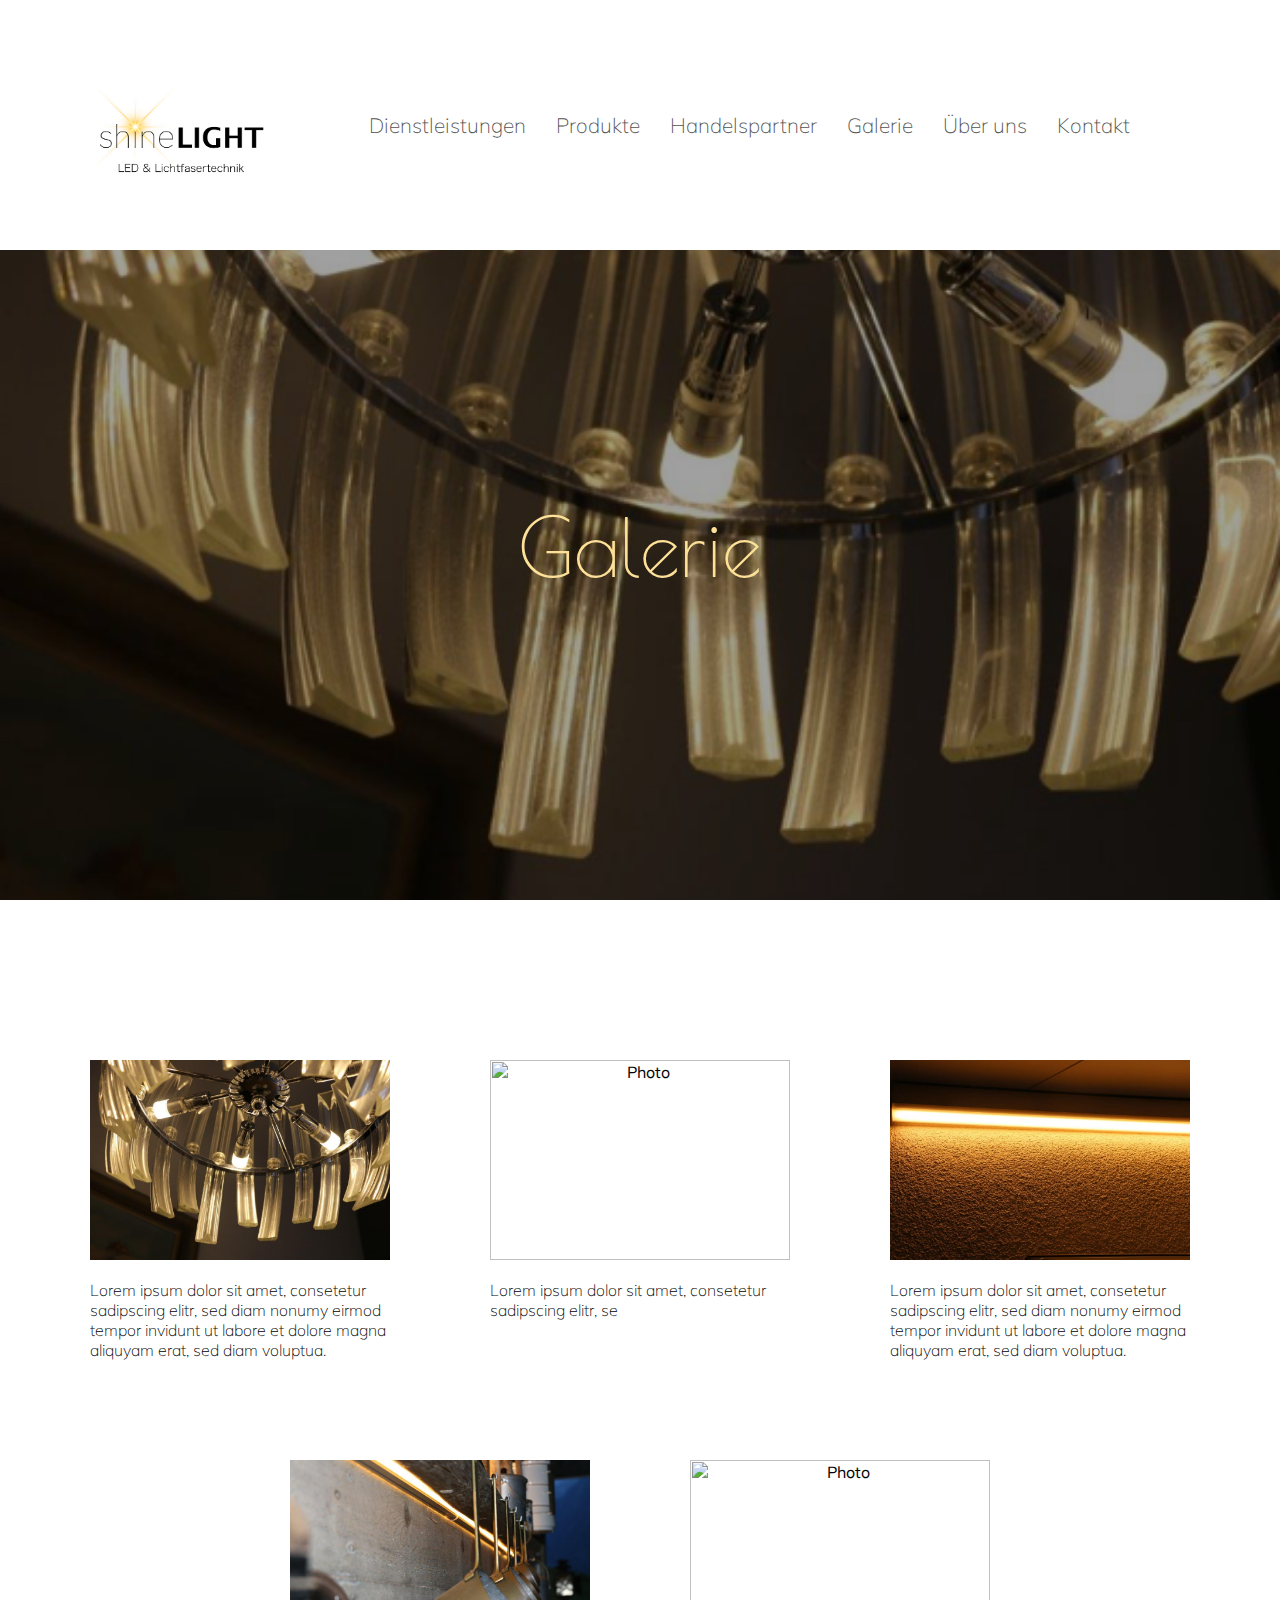
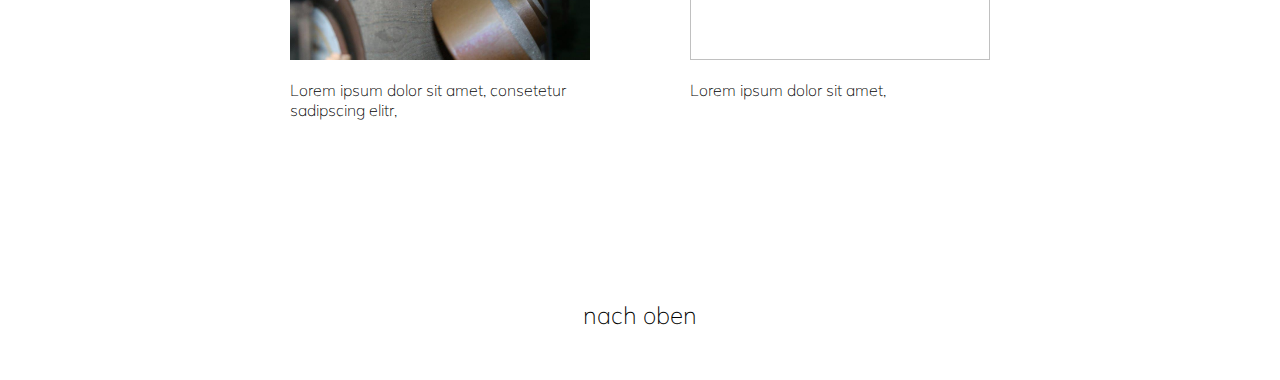
==== gallery.html @ f6fac030 "add phoneversion" ====
<html>
<head>
    <meta charset="utf-8" />
    <meta http-equiv="X-UA-Compatible" content="IE=edge">
    <title>Shine Light</title>
    <meta name="viewport" content="width=device-width, initial-scale=1">
    <link href="https://stackpath.bootstrapcdn.com/font-awesome/4.7.0/css/font-awesome.min.css" rel="stylesheet" integrity="sha384-wvfXpqpZZVQGK6TAh5PVlGOfQNHSoD2xbE+QkPxCAFlNEevoEH3Sl0sibVcOQVnN" crossorigin="anonymous">
    <link href="https://fonts.googleapis.com/css?family=Poiret+One&amp;subset=cyrillic,latin-ext" rel="stylesheet">
    <link rel="stylesheet" href="https://use.fontawesome.com/releases/v5.6.3/css/all.css" integrity="sha384-UHRtZLI+pbxtHCWp1t77Bi1L4ZtiqrqD80Kn4Z8NTSRyMA2Fd33n5dQ8lWUE00s/" crossorigin="anonymous">
    <link href="https://fonts.googleapis.com/css?family=Muli:200,300,300i,400,700&amp;subset=latin-ext" rel="stylesheet">
    <link rel="stylesheet" type="text/css" media="screen" href="styles.css" />
    <script src="http://ajax.googleapis.com/ajax/libs/jquery/3.3.1/jquery.min.js"></script>
    <script src="main.js"></script>
</head>
<body>
<div class="website">
    <header class="header">
        <div class="header-brand-wrapper">
            <a href="index.html">
                <img src="img/LogoWeissUntertitel.png" class= "header-brand" alt="Logo">
            </a>
        </div>
    
        <nav class="header-navbar">
            <ul class="header-navbar-links" id="header-navbar-links">
                <li><a href="index.html#dienstleistungen">Dienstleistungen</a></li>
                <li><a href="index.html#produkte">Produkte</a></li>
                <li><a href="handelspartner.html">Handelspartner</a></li>
                <li><a href="index.html#gallery">Galerie</a></li>
                <li><a href="index.html#team">Über uns</a></li>
                <li><a href="index.html#kontakt">Kontakt</a></li>
            </ul>
        </nav>
    </header>
    <div class="header-img-gallery">
        <h1 class="header-img-text">Galerie</h1>
    </div>
    <div class="gallery">
        <div class="galleryBlock">
            <div class="galleryPhoto">
                <img src="img/Kronleuchter.jpg" class="galleryPhoto-img" alt="Photo">
            </div>
            <div class="galleryText">
                <p>Lorem ipsum dolor sit amet, 
                    consetetur sadipscing elitr, 
                    sed diam nonumy eirmod tempor invidunt ut 
                    labore et dolore magna aliquyam erat, 
                    sed diam voluptua.
                </p>
            </div>
        </div>

        <div class="galleryBlock">
            <div class="galleryPhoto">
                <img src="img/Titelbild.JPG" class="galleryPhoto-img" alt="Photo">
            </div>
            <div class="galleryText">
                <p>Lorem ipsum dolor sit amet, 
                    consetetur sadipscing elitr, 
                    se
                </p>
            </div>
        </div>

        <div class="galleryBlock">
            <div class="galleryPhoto">
                <img src="img/Profilleuchten.jpg" class="galleryPhoto-img" alt="Photo">
            </div>
            <div class="galleryText">
                <p>Lorem ipsum dolor sit amet, 
                    consetetur sadipscing elitr, 
                    sed diam nonumy eirmod tempor invidunt ut 
                    labore et dolore magna aliquyam erat, 
                    sed diam voluptua.
                </p>
            </div>
        </div>

        <div class="galleryBlock">
            <div class="galleryPhoto">
                <img src="img/LEDLeuchten.jpg" class="galleryPhoto-img" alt="Photo">
            </div>
            <div class="galleryText">
                <p>Lorem ipsum dolor sit amet, 
                    consetetur sadipscing elitr, 
                    
                </p>
            </div>
        </div>

        <div class="galleryBlock">
            <div class="galleryPhoto">
                <img src="img/Titelbild.JPG" class="galleryPhoto-img" alt="Photo">
            </div>
            <div class="galleryText">
                <p>Lorem ipsum dolor sit amet, 
                    
                </p>
            </div>
        </div>

       

    </div>
    <div class="footer">
        <div class="container">
            <a href="#">nach oben</a>
        </div>
    </div>

</div>
</div>

</body>     
</html>
---- styles.css ----
html,body
{
    overflow-x: hidden; 
}


html {
    scroll-behavior: smooth;

}

html body {
    font-family: 'Muli', sans-serif; 
    margin: 0px;
}


h1, p {
    font-weight: lighter;
}

/**
* Header-Bereich
*/


.header {
    display: flex;
    flex-flow: row nowrap;
    justify-content: space-between;
    align-items: center;
    height: 250px;
    width: auto;
    background-color: white;
   
}

@media (max-width:312px) {
    .header {
        height: 350px;
        flex-flow: row wrap;
    }
}

.header-navbar-links {
       margin-top: 0px;
       margin-right: 150px;
       padding-inline-start: 0px;
}

@media (max-width:800px) {
    .header-navbar-links {
        margin-top: 30px; 
    }
}

.header-navbar-links a{
    color:  rgb(81, 81, 81);
    text-decoration: none;
    transition: all 0.5s;
    font-size: 130%; 
    font-weight: lighter;       
}

@media (max-width:845px) {
    .header-navbar-links a{
        font-size: 115%; 
    }
}

.header-navbar-links a:hover {
    text-decoration: none;
    color: rgb(0, 0, 0);
}

.header-navbar-links li {
    float: left;
    list-style-type: none;
    margin-left: 30px;
    
}

@media (max-width:800px) {
    .header-navbar-links li {
        float: none;
    }
}

.header-brand-wrapper {
    margin-top: 40px;
    margin-left: 40px;
}

@media (max-width:550px) {
    .header-brand-wrapper {
        margin-left: 0px;
        margin-top: 0px;
    }
}

.header-brand {
    height: 200px;
    width: auto;
} 

@media (max-width:550px) {
    .header-brand {
        height: 150px;
       
    }
}

@media (max-width:414px) {
    .header-brand {
        height: 120px;
       
    }
}

@media (max-width:312px) {
    .header-brand {
        height: 150px;
        text-align: center;
        
    }
}


.header-brand:hover {
    cursor: pointer;
    
}

.header-img {
    background-image: url("img/Titelbilddunkel.png");
    background-position: 50% 30%;
    background-size: cover;
    height: 700px;
    background-attachment: fixed;
}

.header-img-text {
    color: rgb(254, 225, 153);
    font-weight: lighter;
    font-family: 'Poiret One', cursive;
    font-size: 500%;
    text-align: center;
    padding-top: 250px;
    margin-top: 0px;
    margin-bottom:0px;

}

@media (max-width:550px) {
    .header-img-text {
        padding-top: 200px;
       
    }
}

@media (max-width:312px) {
    .header-img-text {
        padding-top: 100px;
       
    }
}

/* 
Service-Bereich
*/

.service-part {
    max-width: 1300px;
    margin: 0 auto 0 auto;
}
.service, 
.service-verkauf {
    padding: 100px 100px;
   
}

@media (max-width:845px) {
    .service, 
    .service-verkauf {
        padding: 80px 50px;
    }
}

@media (max-width:450px) {
    .service, 
    .service-verkauf {
        padding: 70px 20px;
    }
}

.service-verkauf {
    background-color: rgb(253, 253, 253);
}

.service-container {
    display: flex;
    flex-direction: row;
    flex-wrap: wrap;
    align-items: center;
    justify-content:space-evenly;
   
}

.service-icon {
    width: 150px;
    font-size: 700%;
    text-align: center;
   
}

 @media (max-width:845px) {
    .service-icon{
        font-size: 500%;
    } 
} 

.service-text {
    height: auto;
    text-align: center;
    max-width: 600px;
    
}

.service-text h1 {
    text-align: center;
}


/* 
Products-Bereich
*/

.products {
    background-image: url("img/Sternenhimmel.jpg");
    height: 800px;
    width: 100%;
    position: relative;
    background-size: cover;
  
   
}

.products-LED {
    background-image: url("img/LEDLeuchten.jpg");
    height: 800px;
    width: 100%;
    position: relative;
    background-size: cover;
}

.products-text {

    color: rgb(255, 255, 255);
    text-align: center;
    padding-top: 5%;
    
}


.transparent-background {
    background-color: rgb(0, 0, 0, 0.5);
    height: 40%;
    width: 100%;
    position: absolute;
    bottom: 0;
}

  .dropbtn {
    text-align: center;
    background-color: rgb(0, 0, 0, 0.0);
    margin-right: auto;
    margin-left: auto;
    display: block;
    margin-bottom: 7%;
    padding: 0 0 0 0;
    color: white;
    cursor: pointer;
    box-shadow: none;
    border: none;
    font-size: 400%;
    
    
  }  

  

.dropdown-content {
    color: white;
    padding: 0px 150px 0px 150px;
    height: 0px;
    background-color:rgb(0, 0, 0, 0.9);
    overflow: auto;
    font-size: 130%;
}

.dropdown-content p {

    margin: 70px 100px 0px 100px;
}

@media (max-width:800px) {
    .dropdown-content{
        padding: 0px 70px 0px 70px;
    } 
}
@media (max-width:450px) {
    .dropdown-content{
        padding: 0px 30px 0px 30px;
        position: static;
    } 
}

@media (max-width:1280px) {
    .dropdown-content p{
        margin: 70px 50px 0px 50px;
    } 
}
@media (max-width:800px) {
    .dropdown-content p{
        margin: 70px 30px 0px 30px;
    } 
}
@media (max-width:450px) {
    .dropdown-content p{
        margin: 50px 10px 0px 10px;
        position: static;
    } 
}

.dropdown-height {
    height: 400px;
    animation: dropdownheight 1s forwards; 
}

@keyframes dropdownheight {
    from { 
        height: 0px;
    }
    to {
        height: 400px;
    };
}

.inverse-dropdown-height {
    animation: inversedropdownheight 1s forwards; 
}

@keyframes inversedropdownheight {
    from { 
        height: 400px;
    }
    to {
        height: 0px;
    };
} 

.gallery-link {
    margin-top: 90px;
    margin-bottom: 70px;
    text-align: center;
    color: white;
    font-weight: lighter;
}

.gallery-link a {
    text-decoration: none;
    color: white;
    transition: all 0.5s;
}

.gallery-link a:hover {
    cursor: pointer;
    color:  rgb(254, 225, 153);
    text-decoration: underline;
}

/*
* Weisser Übergang mit Glühbirne
*/

.whiteCrossing {
    height: 200px;
    background-color: white;
    
}

.whiteCrossingContainer {
    display: block;
    margin: auto 0;
    text-align: center;
    padding-top: 70px;
}

.whiteCrossingIcon {
    text-align: center;
    font-size: 250%;
    display: inline-block;
    padding: 0px 30px;
    transition: all 2s ease-in-out;
    color: rgb(81, 81, 81);
}

.whiteCrossingIcon:hover {
    transform: rotate(360deg);
    color: rgb(254, 225, 153);
}

.whiteCrossingStripe {
    color: rgb(81, 81, 81);
    width: 300px;
    height: 2px;
    background-color: rgb(81, 81, 81);
    display: inline-block;
}

@media (max-width:860px) {
    .whiteCrossingStripe{
        width: 150px;
    }
}

@media (max-width:460px) {
    .whiteCrossingStripe{
        width: 50px;
    }
}

/*
*About us
*/


.aboutUs {
    padding: 150px 150px;
    background: linear-gradient(140deg, rgb(254, 225, 153), rgb(235, 173, 59),rgb(254, 225, 153));
}

@media (max-width:845px) {
    .aboutUs {
        padding: 80px 50px;
    }
}

@media (max-width:450px) {
    .aboutUs {
        padding: 70px 20px;
    }
}

.aboutUsTitle {
    color: white;
    margin-top: 0px;
    margin-bottom: 100px;
    font-weight: lighter;
    text-align: center;
}

.aboutUsContainer {
    display: flex;
    flex-flow: row wrap;
    justify-content: center;
}

.roger,
.nirmal {
    min-width: 450px;
    text-align: center;
    padding-bottom: 85px;
}

.portrait{
    height: 250px;
    border: solid 3px white;
    margin: 0 auto;
    
}

.name {
    color: white;
    font-weight: bold;
    font-size: 120%;
    margin: 50px 0 30px 0;
}

.personalData {
    color: white;
    margin: 5px;
}

.agb {
    text-align: center;
    margin-top: 100px;
 
}

.agb a {
    color: white;
    text-decoration: none;
    font-weight: lighter;
}

.agb a:hover {
    color: white;
    text-decoration: underline;
}

/*
* Contact
*/

.contact {
    padding: 150px 100px;
    background: linear-gradient(140deg, rgb(0, 0, 0), rgb(39, 39, 39),rgb(0, 0, 0));
}

@media (max-width:845px) {
    .contact {
        padding: 80px 50px;
    }
}

@media (max-width:450px) {
    .contact {
        padding: 70px 20px;
    }
}

.contactTitle {
    color: white;
    margin-top: 0px;
    font-weight: lighter;
    text-align: center;
}

.contact-subheading {
    color:rgb(255, 255, 255);
    font-weight: lighter;
    margin-bottom: 100px;
    text-align: center;

}

.contactContainer {
    display: flex;
    flex-flow: row wrap;
    justify-content: center;
    
}
.contactData,
.googleMaps {
    min-width: 350px;
    padding: 50px;
    
}

@media (max-width:450px) {
    .contactData,
    .googleMaps {
        min-width: 270px;
        padding: 70px 20px;
    }
}



.contact-icon {
    display: inline-block;
    width: 40px;
    text-align: center;
}

.contact-methods {
    color: white;
    list-style-type: none;
    padding-left: 0px;
    margin-top:0px;
}

.contact-methods li{
    width: 100%;
    font-weight: lighter;
    height: 2.5em;
}

.contact-methods li .fa {
font-size: 150%;
}

.contact-adress {
    margin-top: 60px;
}

.contact-öffnungszeiten {
    margin-top: 60px;
}
.contact-adress p,
.contact-öffnungszeiten p {
    color: white;
    font-weight: lighter;
    margin-bottom: 0px;
}

.footer {
    background-color:  rgb(255, 255, 255);
    text-align: center;
    font-weight: lighter;
    margin-bottom: 0px;
    font-size: 150%;
    
}

.footer p {
    color: rgb(0, 0, 0);
}

.footer a{
    text-decoration: none;
    color: rgb(0, 0, 0);
}

.footer a:hover {
    cursor: pointer;
    color: rgb(254, 225, 153);
}

.footer .container {
    padding-top: 50px;
    padding-bottom: 50px;
}


/*
* Handelspartner
*/

.header-img-handelspartner {
    background-image: url("img/handshakedark.png");
    background-position: 80% 0;
    background-size: cover;
    height: 700px;
    background-attachment: fixed;
}

.handelspartner {
    display: flex;
    flex-direction: row;
    flex-wrap: wrap;
    justify-content: center;
    max-width: 1300px;
    margin: 70px auto 70px auto;
}

.partnerBlock {
    padding: 50px;
    flex-basis: 300px;
   
}

.partnerLogo {
    height: 100px;
    text-align: center;
}

.partnerLogo-Bild {
    height: 100%;

}

.partnerText {
    margin: 40px 0 40px 0;
}

.partnerLink {
    text-align: center;
   
}

.partnerButton {
    height: 45px;
    width: 150px;
    border-radius: 10px;
}

.partnerButton:hover {
    background-color: rgb(254, 225, 153);
    cursor: pointer;
}

.partnerButton a {
    color: unset;
    text-decoration: none;
}

/*
* Galerie
*/

.header-img-gallery {
    background-image: url("img/Kronleuchterdunkel.png");
    background-position: 80% 0;
    background-size: cover;
    height: 700px;
    background-attachment: fixed;
}

.gallery {
    display: flex;
    flex-direction: row;
    flex-wrap: wrap;
    justify-content: center;
    max-width: 1300px;
    margin: 70px auto 70px auto;
}


.galleryBlock {
    padding: 40px 50px;
    flex-basis: 300px;
   
}

@media (max-width:450px) {
    .galleryBlock {
        min-width: 150px;
        padding: 10px 20px;
        text-align: center;
    }
}

.galleryPhoto {
    height: 200px;
    text-align: center;
    transition: all 0.5s ease-in-out;
}

@media (max-width:450px) {
    .galleryPhoto {
      height: 150px;
    }
}

@media (max-width:250px) {
    .galleryPhoto {
      height: 100px;
    }
}

.galleryPhoto:hover {
    transform: scale(2);
    
}

.galleryPhoto-img {
    height: 100%;

}

.galleryText {
    margin: 20px 0 20px 0;
}

@media (max-width:450px) {
    .galleryText{
        margin: 20px 10px 20px 10px;
    }
}
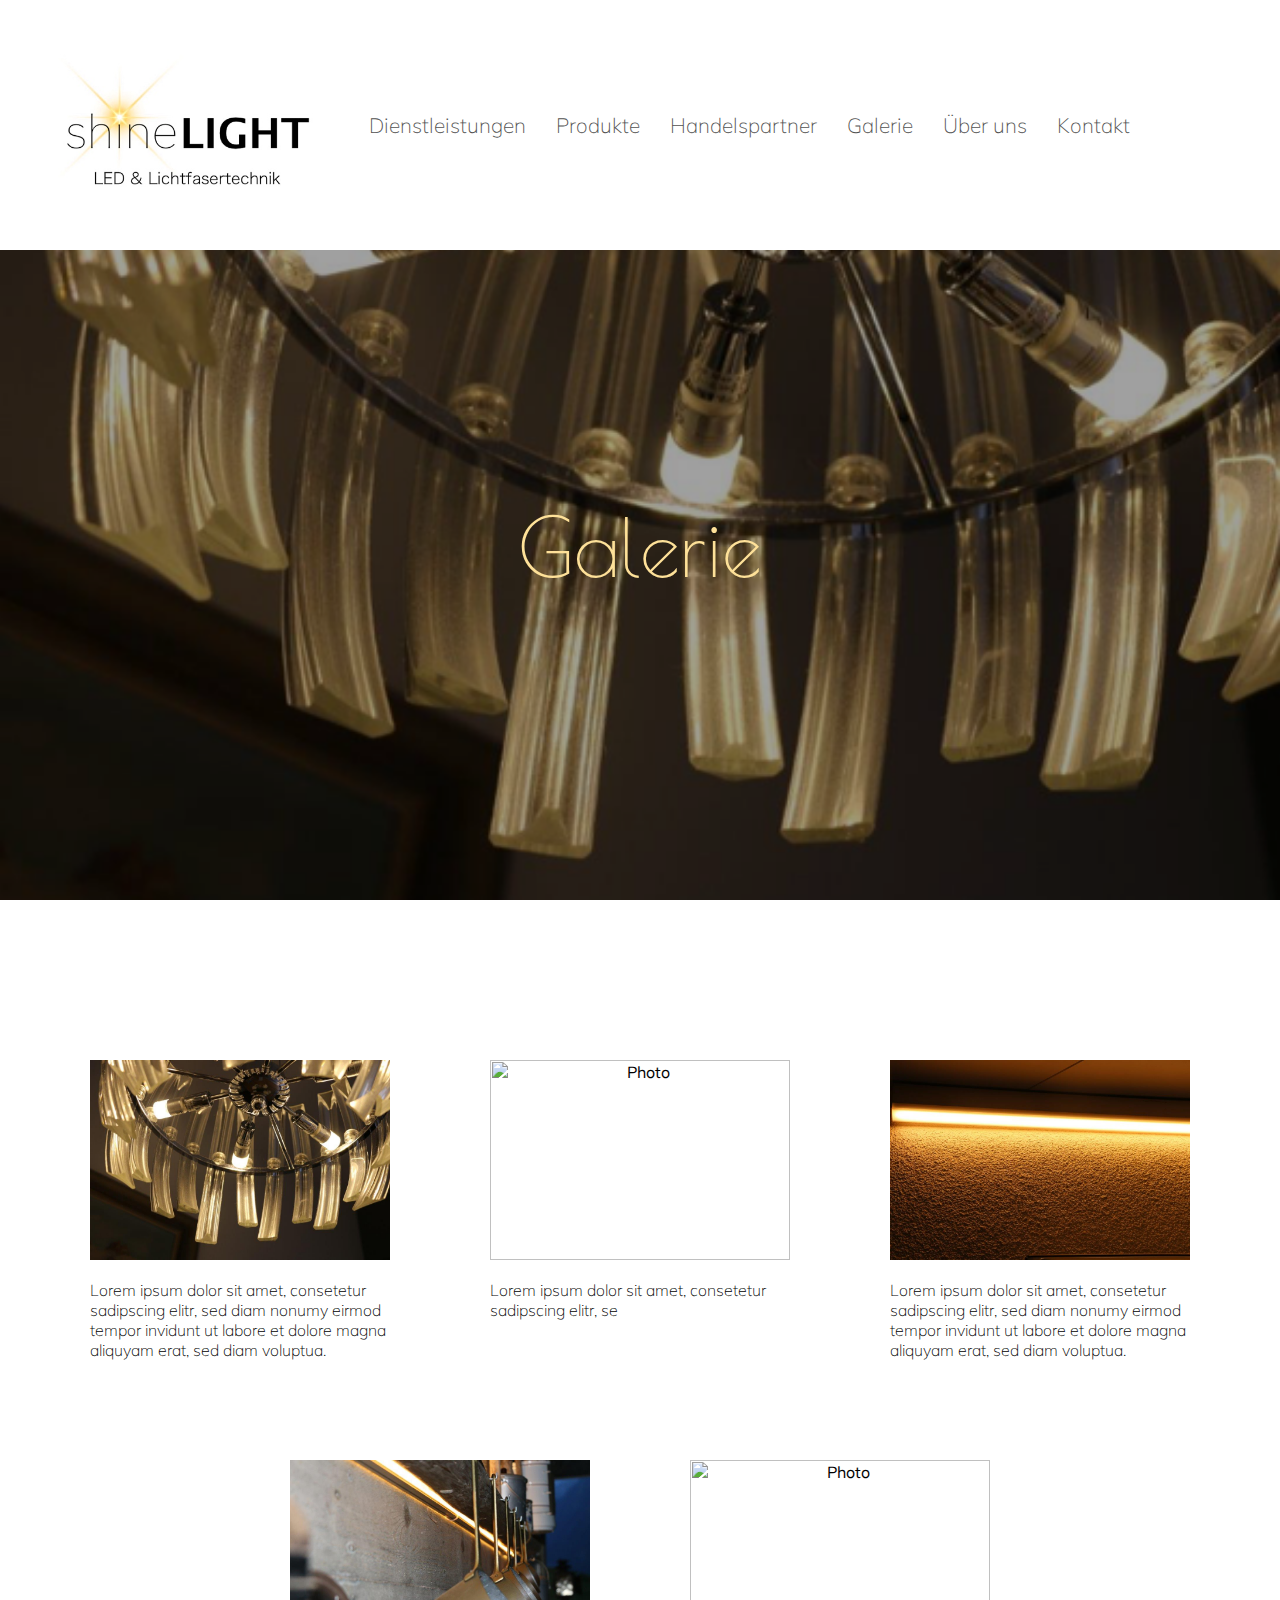
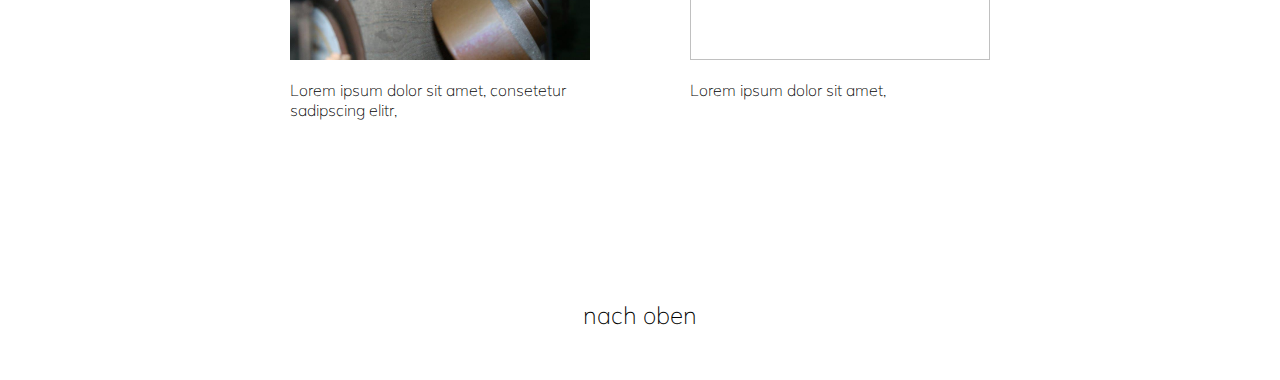
==== commit 9c862876: "add new Logo" ====
--- a/gallery.html
+++ b/gallery.html
@@ -17,7 +17,7 @@
     <header class="header">
         <div class="header-brand-wrapper">
             <a href="index.html">
-                <img src="img/LogoWeissUntertitel.png" class= "header-brand" alt="Logo">
+                <img src="img/logoweiss-sharp.jpg" class= "header-brand" alt="Logo">
             </a>
         </div>
     
--- a/styles.css
+++ b/styles.css
@@ -38,7 +38,7 @@
    
 }
 
-@media (max-width:312px) {
+@media (max-width:400px) {
     .header {
         height: 350px;
         flex-flow: row wrap;
@@ -54,6 +54,12 @@
 @media (max-width:800px) {
     .header-navbar-links {
         margin-top: 30px; 
+    }
+}
+
+@media (max-width:350px) {
+    .header-navbar-links {
+        margin-top: 0px; 
     }
 }
 
@@ -83,14 +89,13 @@
     
 }
 
-@media (max-width:800px) {
+@media (max-width:900px) {
     .header-navbar-links li {
         float: none;
     }
 }
 
 .header-brand-wrapper {
-    margin-top: 40px;
     margin-left: 40px;
 }
 
@@ -102,25 +107,19 @@
 }
 
 .header-brand {
-    height: 200px;
+    height: 150px;
     width: auto;
 } 
 
 @media (max-width:550px) {
     .header-brand {
-        height: 150px;
+        height: 100px;
        
     }
 }
 
-@media (max-width:414px) {
-    .header-brand {
-        height: 120px;
-       
-    }
-}
-
-@media (max-width:312px) {
+
+@media (max-width:400px) {
     .header-brand {
         height: 150px;
         text-align: center;
@@ -157,6 +156,7 @@
 @media (max-width:550px) {
     .header-img-text {
         padding-top: 200px;
+        font-size: 350%;
        
     }
 }
@@ -164,7 +164,7 @@
 @media (max-width:312px) {
     .header-img-text {
         padding-top: 100px;
-       
+        font-size: 250%;
     }
 }
 
@@ -286,11 +286,12 @@
     box-shadow: none;
     border: none;
     font-size: 400%;
-    
-    
+    transition: all 1s ease-in-out;
   }  
 
-  
+  .dropbtn:focus {
+      outline: none;
+  }
 
 .dropdown-content {
     color: white;
@@ -314,7 +315,6 @@
 @media (max-width:450px) {
     .dropdown-content{
         padding: 0px 30px 0px 30px;
-        position: static;
     } 
 }
 
@@ -331,7 +331,6 @@
 @media (max-width:450px) {
     .dropdown-content p{
         margin: 50px 10px 0px 10px;
-        position: static;
     } 
 }
 
@@ -661,7 +660,10 @@
 .partnerBlock {
     padding: 50px;
     flex-basis: 300px;
-   
+}
+
+.partnerBlock hr {
+    margin-top: 70px;
 }
 
 .partnerLogo {
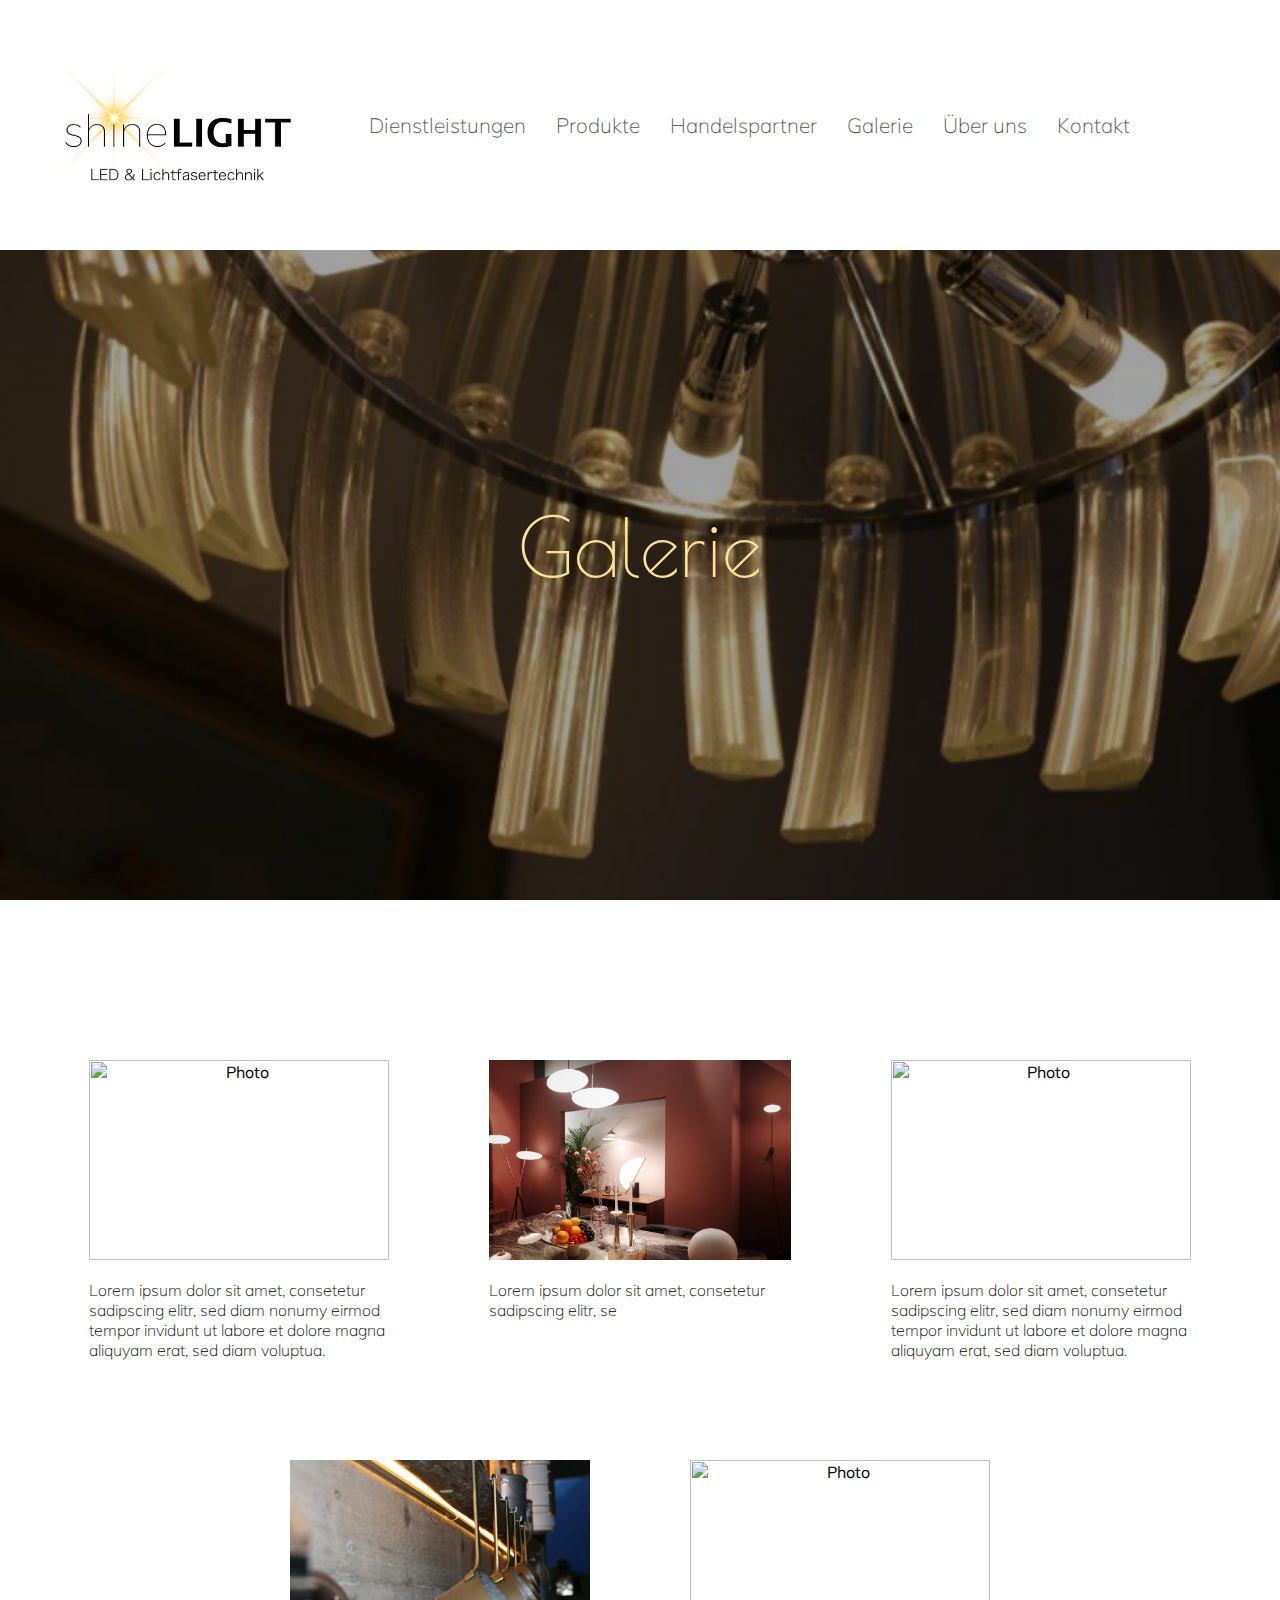
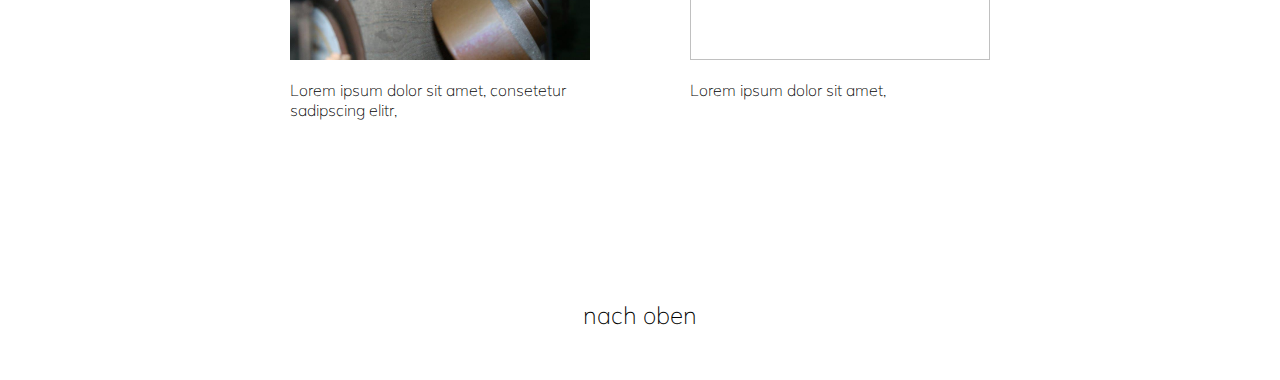
==== commit 6d7235f5: "add new Images" ====
--- a/gallery.html
+++ b/gallery.html
@@ -38,7 +38,7 @@
     <div class="gallery">
         <div class="galleryBlock">
             <div class="galleryPhoto">
-                <img src="img/Kronleuchter.jpg" class="galleryPhoto-img" alt="Photo">
+                <img src="img/Holzküche.jpg" class="galleryPhoto-img" alt="Photo">
             </div>
             <div class="galleryText">
                 <p>Lorem ipsum dolor sit amet, 
@@ -52,7 +52,7 @@
 
         <div class="galleryBlock">
             <div class="galleryPhoto">
-                <img src="img/Titelbild.JPG" class="galleryPhoto-img" alt="Photo">
+                <img src="img/Wohnzimmerbeleuchtung.jpg" class="galleryPhoto-img" alt="Photo">
             </div>
             <div class="galleryText">
                 <p>Lorem ipsum dolor sit amet, 
@@ -64,7 +64,7 @@
 
         <div class="galleryBlock">
             <div class="galleryPhoto">
-                <img src="img/Profilleuchten.jpg" class="galleryPhoto-img" alt="Photo">
+                <img src="img/Küchenbeleuchtung.jpg" class="galleryPhoto-img" alt="Photo">
             </div>
             <div class="galleryText">
                 <p>Lorem ipsum dolor sit amet, 
@@ -90,7 +90,7 @@
 
         <div class="galleryBlock">
             <div class="galleryPhoto">
-                <img src="img/Titelbild.JPG" class="galleryPhoto-img" alt="Photo">
+                <img src="img/WohnzimmerUndKüche.jpg" class="galleryPhoto-img" alt="Photo">
             </div>
             <div class="galleryText">
                 <p>Lorem ipsum dolor sit amet, 
--- a/styles.css
+++ b/styles.css
@@ -13,7 +13,7 @@
 }
 
 html body {
-    font-family: 'Muli', sans-serif; 
+    font-family: 'Muli', sans-serif, 'Poiret One', cursive; 
     margin: 0px;
 }
 
@@ -40,8 +40,16 @@
 
 @media (max-width:400px) {
     .header {
-        height: 350px;
-        flex-flow: row wrap;
+        height: 370px;
+        flex-flow: wrap;
+       align-items: center;
+       justify-content: center;
+    }
+}
+
+@media (max-width:400px) {
+    .header-navbar {
+        width: 150px;
     }
 }
 
@@ -51,15 +59,15 @@
        padding-inline-start: 0px;
 }
 
-@media (max-width:800px) {
+@media (max-width:900px) {
     .header-navbar-links {
         margin-top: 30px; 
     }
 }
 
-@media (max-width:350px) {
+@media (max-width:400px) {
     .header-navbar-links {
-        margin-top: 0px; 
+        margin: 0px; 
     }
 }
 
@@ -71,12 +79,6 @@
     font-weight: lighter;       
 }
 
-@media (max-width:845px) {
-    .header-navbar-links a{
-        font-size: 115%; 
-    }
-}
-
 .header-navbar-links a:hover {
     text-decoration: none;
     color: rgb(0, 0, 0);
@@ -95,6 +97,13 @@
     }
 }
 
+@media (max-width:400px) {
+    .header-navbar-links li {
+       margin-left: 0px;
+       /* padding-left: 20px; */
+    }
+}
+
 .header-brand-wrapper {
     margin-left: 40px;
 }
@@ -105,25 +114,28 @@
         margin-top: 0px;
     }
 }
+@media (max-width:400px) {
+    .header-brand-wrapper {
+        text-align: center;
+        width: 300px;
+    }
+}
 
 .header-brand {
-    height: 150px;
+    height: 140px;
     width: auto;
 } 
 
 @media (max-width:550px) {
     .header-brand {
         height: 100px;
-       
     }
 }
 
 
 @media (max-width:400px) {
     .header-brand {
-        height: 150px;
-        text-align: center;
-        
+        height: 100px;
     }
 }
 
@@ -134,7 +146,7 @@
 }
 
 .header-img {
-    background-image: url("img/Titelbilddunkel.png");
+    background-image: url("img/Wohnzimmerbeleuchtungdunkel.jpg");
     background-position: 50% 30%;
     background-size: cover;
     height: 700px;
@@ -161,21 +173,24 @@
     }
 }
 
-@media (max-width:312px) {
+@media (max-width:400px) {
     .header-img-text {
         padding-top: 100px;
         font-size: 250%;
     }
 }
 
+@media (max-width:330px) {
+    .header-img-text {
+        padding-top: 100px;
+        font-size: 210%;
+    }
+}
+
 /* 
 Service-Bereich
 */
 
-.service-part {
-    max-width: 1300px;
-    margin: 0 auto 0 auto;
-}
 .service, 
 .service-verkauf {
     padding: 100px 100px;
@@ -206,6 +221,8 @@
     flex-wrap: wrap;
     align-items: center;
     justify-content:space-evenly;
+    max-width: 900px;
+    margin: 0 auto 0 auto;
    
 }
 
@@ -213,6 +230,7 @@
     width: 150px;
     font-size: 700%;
     text-align: center;
+    padding: 20px;
    
 }
 
@@ -249,6 +267,14 @@
 }
 
 .products-LED {
+    background-image: url("img/Kronleuchter.jpg");
+    height: 800px;
+    width: 100%;
+    position: relative;
+    background-size: cover;
+}
+
+.products-Linearleuchten {
     background-image: url("img/LEDLeuchten.jpg");
     height: 800px;
     width: 100%;
@@ -475,6 +501,18 @@
     padding-bottom: 85px;
 }
 
+.roger a,
+.nirmal a {
+    text-decoration: none;
+    font-weight: lighter;
+}
+
+.roger a:hover,
+.nirmal a:hover {
+    text-decoration: underline;
+   
+}
+
 .portrait{
     height: 250px;
     border: solid 3px white;
@@ -589,6 +627,15 @@
     height: 2.5em;
 }
 
+.contact-methods li a {
+    text-decoration: none;
+    margin: 0px;
+    color: white;
+ }
+
+.contact-methods li a:hover {
+   text-decoration: underline;
+}
 .contact-methods li .fa {
 font-size: 150%;
 }
@@ -623,6 +670,7 @@
 .footer a{
     text-decoration: none;
     color: rgb(0, 0, 0);
+    transition: all 0.5s ease-in-out;
 }
 
 .footer a:hover {
@@ -689,6 +737,7 @@
     height: 45px;
     width: 150px;
     border-radius: 10px;
+    transition: all 0.5s ease-in-out;
 }
 
 .partnerButton:hover {
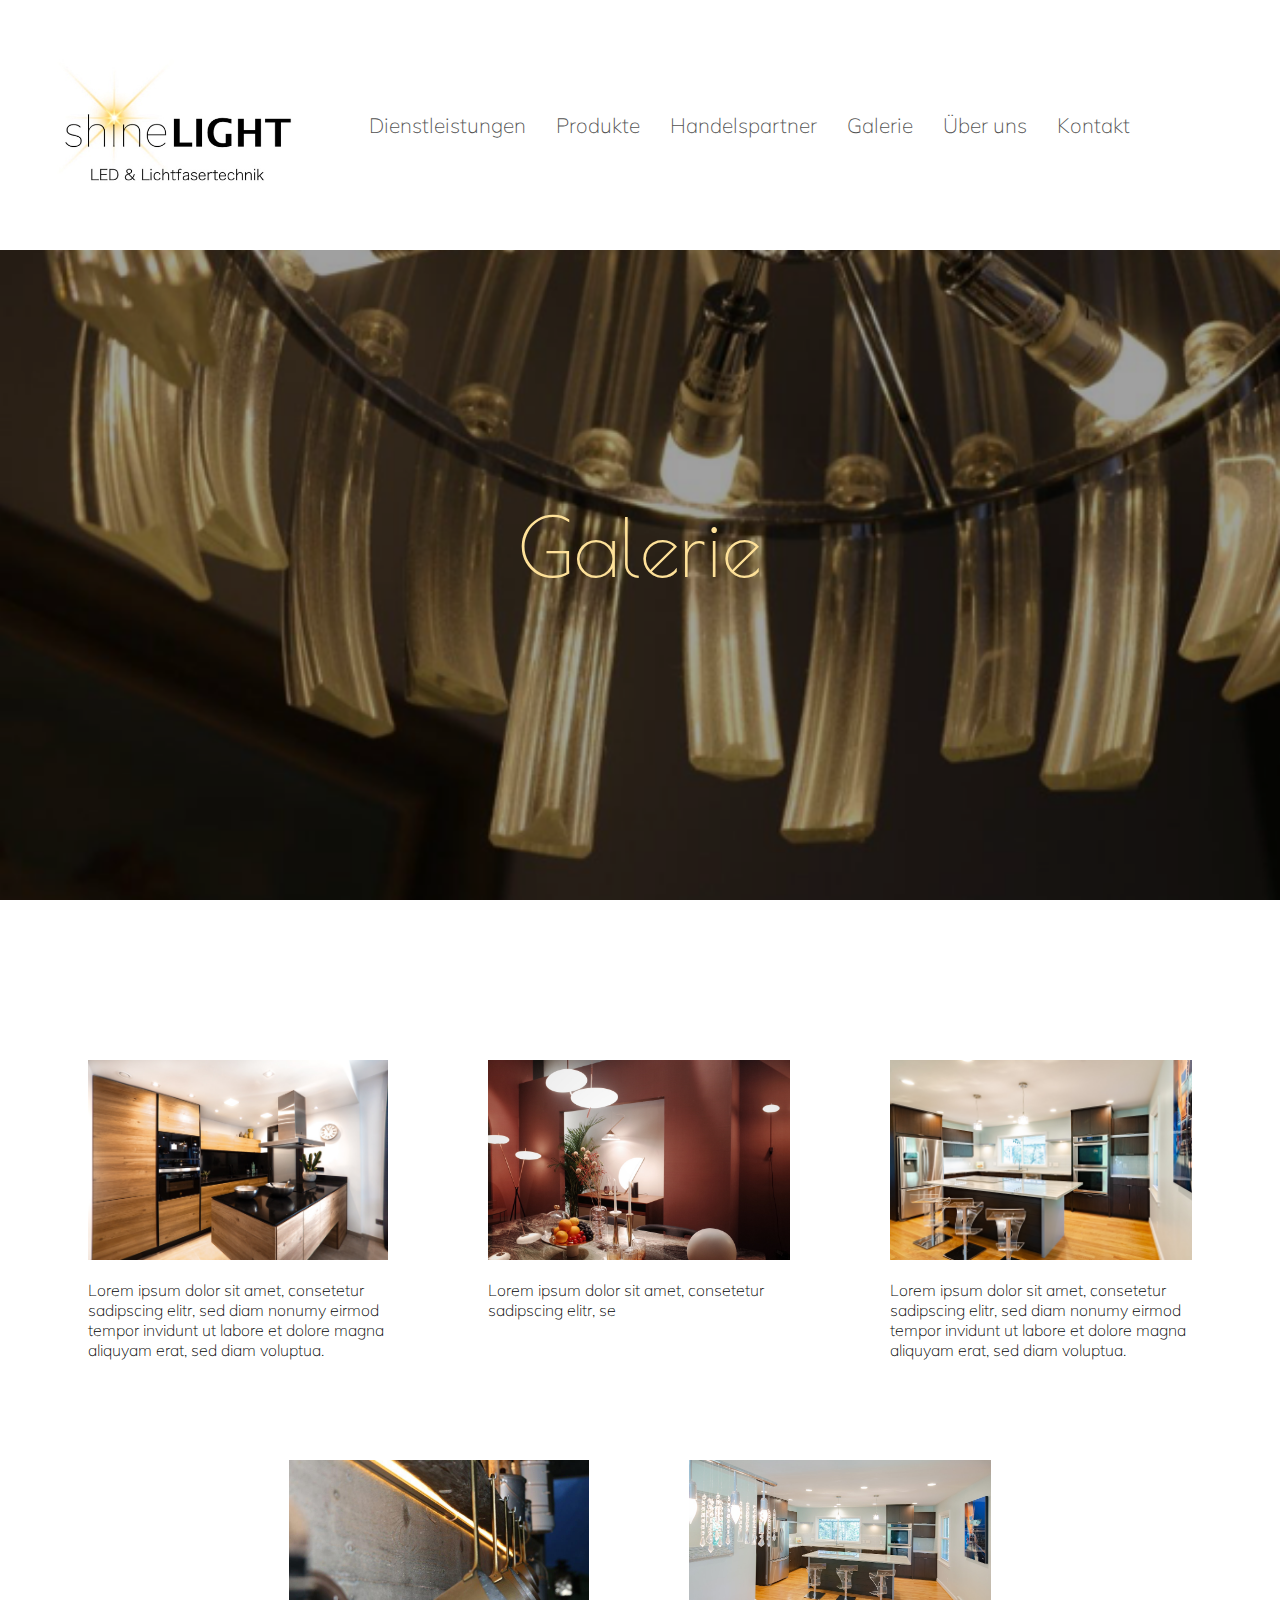
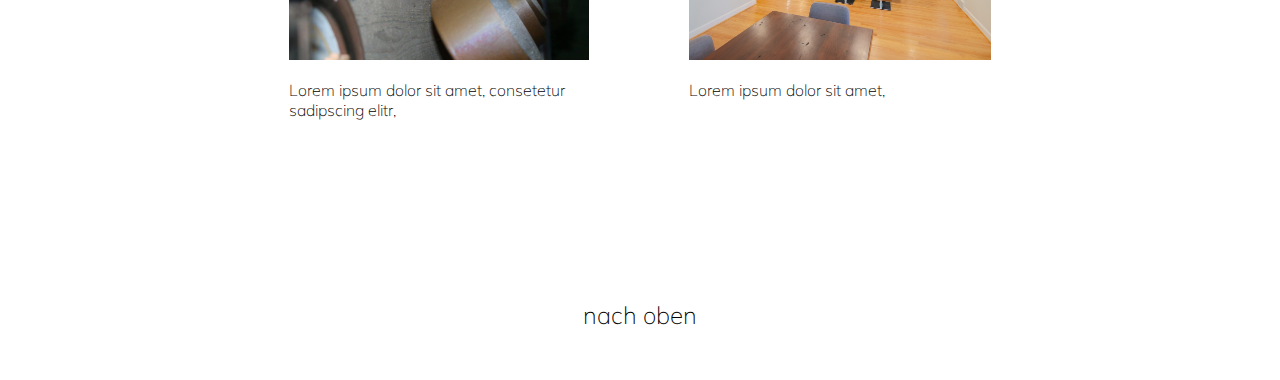
==== commit 788d2351: "add new photonames" ====
--- a/gallery.html
+++ b/gallery.html
@@ -26,7 +26,7 @@
                 <li><a href="index.html#dienstleistungen">Dienstleistungen</a></li>
                 <li><a href="index.html#produkte">Produkte</a></li>
                 <li><a href="handelspartner.html">Handelspartner</a></li>
-                <li><a href="index.html#gallery">Galerie</a></li>
+                <li><a href="gallery.html">Galerie</a></li>
                 <li><a href="index.html#team">Über uns</a></li>
                 <li><a href="index.html#kontakt">Kontakt</a></li>
             </ul>
@@ -38,7 +38,7 @@
     <div class="gallery">
         <div class="galleryBlock">
             <div class="galleryPhoto">
-                <img src="img/Holzküche.jpg" class="galleryPhoto-img" alt="Photo">
+                <img src="img/Holzkueche.jpg" class="galleryPhoto-img" alt="Photo">
             </div>
             <div class="galleryText">
                 <p>Lorem ipsum dolor sit amet, 
@@ -64,7 +64,7 @@
 
         <div class="galleryBlock">
             <div class="galleryPhoto">
-                <img src="img/Küchenbeleuchtung.jpg" class="galleryPhoto-img" alt="Photo">
+                <img src="img/Kuechenbeleuchtung.jpg" class="galleryPhoto-img" alt="Photo">
             </div>
             <div class="galleryText">
                 <p>Lorem ipsum dolor sit amet, 
@@ -90,7 +90,7 @@
 
         <div class="galleryBlock">
             <div class="galleryPhoto">
-                <img src="img/WohnzimmerUndKüche.jpg" class="galleryPhoto-img" alt="Photo">
+                <img src="img/WohnzimmerUndKueche.jpg" class="galleryPhoto-img" alt="Photo">
             </div>
             <div class="galleryText">
                 <p>Lorem ipsum dolor sit amet, 
--- a/styles.css
+++ b/styles.css
@@ -13,7 +13,7 @@
 }
 
 html body {
-    font-family: 'Muli', sans-serif, 'Poiret One', cursive; 
+    font-family: 'Muli', sans-serif;
     margin: 0px;
 }
 
@@ -153,10 +153,18 @@
     background-attachment: fixed;
 }
 
+@media (max-width:400px) {
+    .header-img{
+        height: 200px;
+        background-position: 40% 0%;
+        background-size: cover;
+    }
+}
+
 .header-img-text {
     color: rgb(254, 225, 153);
-    font-weight: lighter;
     font-family: 'Poiret One', cursive;
+    font-weight: lighter;
     font-size: 500%;
     text-align: center;
     padding-top: 250px;
@@ -175,14 +183,14 @@
 
 @media (max-width:400px) {
     .header-img-text {
-        padding-top: 100px;
+        padding-top: 60px;
         font-size: 250%;
     }
 }
 
 @media (max-width:330px) {
     .header-img-text {
-        padding-top: 100px;
+        padding-top: 60px;
         font-size: 210%;
     }
 }
@@ -282,12 +290,29 @@
     background-size: cover;
 }
 
+@media (max-width:400px) {
+    .products,
+    .products-LED,
+    .products-Linearleuchten{
+        height: 400px;
+        width: 100%;
+        position: relative;
+        background-size: cover;
+    }
+}
+
 .products-text {
 
     color: rgb(255, 255, 255);
     text-align: center;
     padding-top: 5%;
     
+}
+
+@media (max-width:400px) {
+    .products-text {
+        font-size: 60%;
+    }
 }
 
 
@@ -315,6 +340,12 @@
     transition: all 1s ease-in-out;
   }  
 
+  @media (max-width:400px) {
+    .dropbtn {
+        font-size: 250%;
+    }
+}
+
   .dropbtn:focus {
       outline: none;
   }
@@ -694,6 +725,15 @@
     background-size: cover;
     height: 700px;
     background-attachment: fixed;
+}
+
+@media (max-width:400px) {
+    .header-img-handelspartner{
+        height: 200px;
+        background-position: 40% 0%;
+        background-size: contain;
+        background-attachment: none;
+    }
 }
 
 .handelspartner {
@@ -720,7 +760,9 @@
 }
 
 .partnerLogo-Bild {
-    height: 100%;
+    max-height: 100px;
+    max-width: 250px;
+    margin: auto
 
 }
 
@@ -760,6 +802,14 @@
     background-size: cover;
     height: 700px;
     background-attachment: fixed;
+}
+
+@media (max-width:400px) {
+    .header-img-gallery{
+        height: 200px;
+        background-position: 40% 0%;
+        background-size: contain;
+    }
 }
 
 .gallery {
